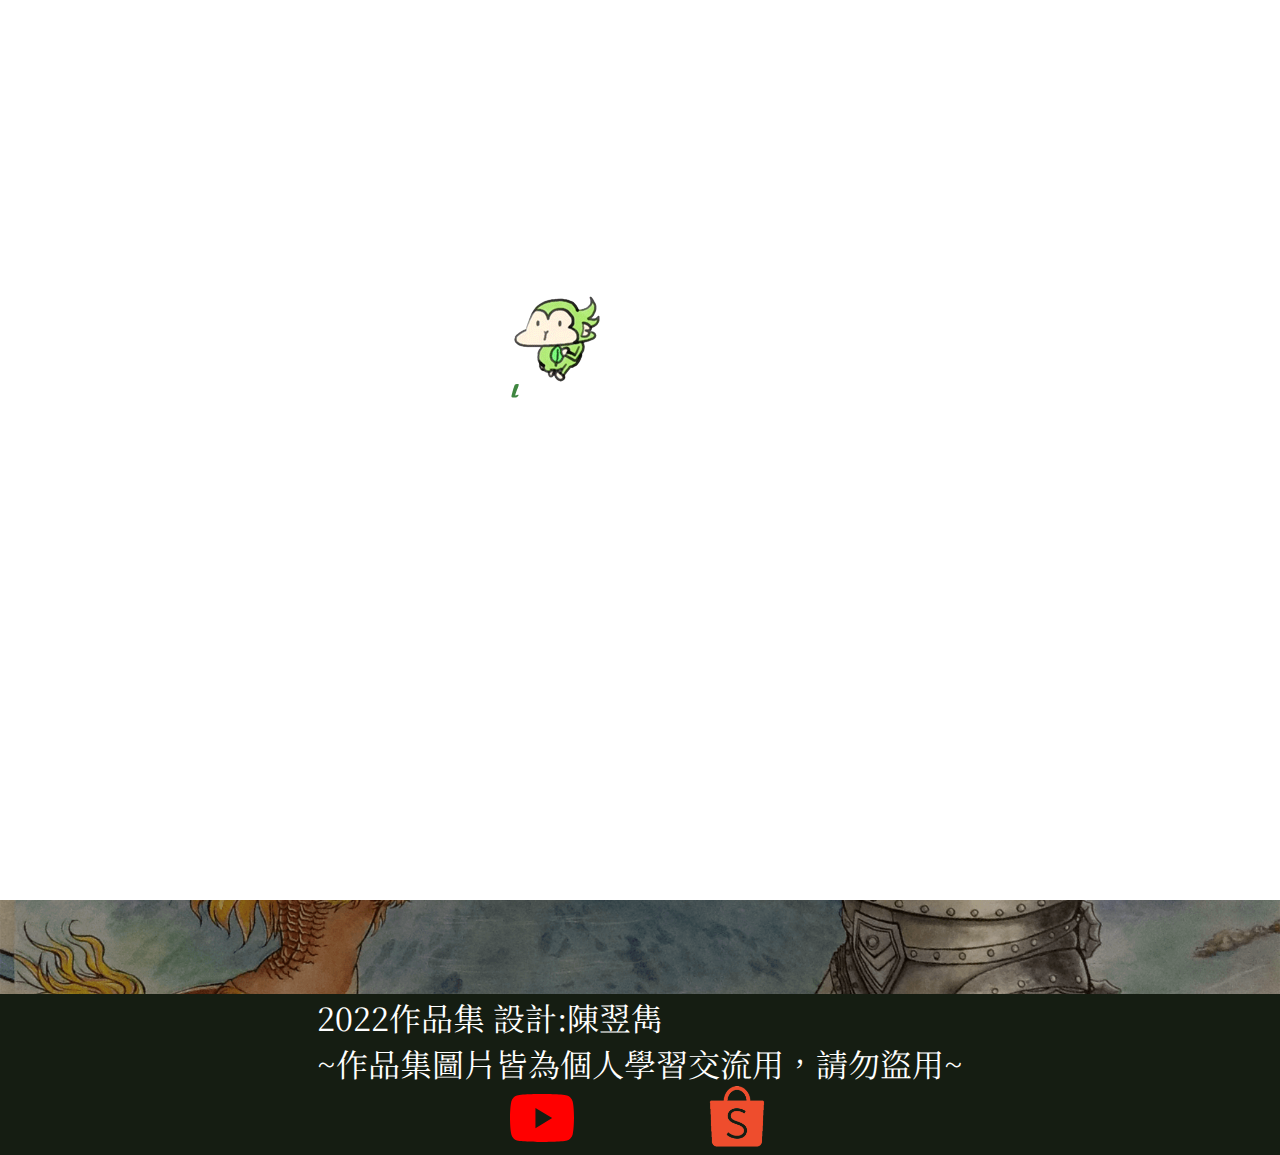
==== myworks.html @ 26aa6ac6 "Update myworks.html" ====
<!DOCTYPE html>
<html>
<head>
    
    <meta name="auther" content=""> <!--作者-->
    <meta charset="UTF-8">
    <meta http-equiv="X-UA-Compatible" content="IE=edge">
    <meta name="viewport" content="width=device-width, initial-scale=1.0">
    <title>我的作品集</title>
    <meta name="description" content="歡迎來到我的作品集"/>
    
    <!--google font-->
    <link rel="preconnect" href="https://fonts.googleapis.com">
    <link rel="preconnect" href="https://fonts.gstatic.com" crossorigin>
    <link href="https://fonts.googleapis.com/css2?family=Noto+Serif+TC:wght@600&display=swap" rel="stylesheet"> 
    <link rel="stylesheet" href="./style2.css" />
    <link rel="shortcut icon" href="images/1.png" /> <!--加入圖標-->
    <link rel="bookmark" href="images/1.png" /> <!--加入圖標-->
    
    <div id="preloader">
        <div id="status"><img src="Pictures/a4.gif"/></div>
    </div>         
    
</head>

<body>
    <!--標題-->
    <header>
        <div class="logo">
            <img src="./images/1.png" alt="logo">
            <h1><i>陳翌雋(Stanley)</i></h1>
        </div>
        <nav>
            <ul>
                <li><a href="index.html">首頁</a></li>
                <li><a href="#aa">看作品</a></li>
                <li><a href="index.html">關於</a></li>
                <li><a href="#aa">聯絡我</a></li>
            </ul>

        </nav>
    </header>
    <!--主要內容-->
    <main>
        <section class="title2">
        <!--頁面計數器-->
        <a href="https://www.mfwzjsq.com/" target="_blank"><img src="https://www.mfwzjsq.com/hit.php?id=zmoqxq&nd=6&style=109" border="0" alt="網頁計數器"></a>      
        <!--jquery3.3.1-CDN-->
        <script src="https://code.jquery.com/jquery-3.3.1.js" integrity="sha256-2Kok7MbOyxpgUVvAk/HJ2jigOSYS2auK4Pfzbm7uH60=" crossorigin="anonymous">
        </script>
        <script src="turn.js"></script> <!--要在jquery後---->
        <!--jquery-把載好的.js拿出來-->

        <!--作品集-->
    
        <div id="book">
            <div style="background-image: url(title.jpg); background-size: 100% 100%;"></div>
            <div style="background-image: url(a.jpg); background-size: cover;"></div>
            <div style="background-image: url(book1.jpg); background-size: cover;"></div>
            <div style="background-image: url(b.jpg); background-size: cover;"></div>
            <div style="background-image: url(book2.jpg); background-size: cover;"></div>
            <div style="background-image: url(c.jpg); background-size: cover;"></div>
            <div style="background-image: url(book3.jpg); background-size: cover;"></div>
            <div style="background-image: url(d.jpg); background-size: cover;"></div>
            <div style="background-image: url(book4.jpg); background-size: cover;"></div>
            <div style="background-image: url(e.jpg); background-size: cover;"></div>
            <div style="background-image: url(book5.jpg); background-size: cover;"></div>
            <div style="background-image: url(f.jpg); background-size: cover;"></div>
            <div style="background-image: url(book6.jpg); background-size: cover;"></div>
            <div style="background-image: url(g.jpg); background-size: cover;"></div>
            <div style="background-image: url(book7.jpg); background-size: cover;"></div>
            <div style="background-image: url(h.jpg); background-size: cover;"></div>
            <div style="background-image: url(book8.jpg); background-size: cover;"></div>
            <div style="background-image: url(i.jpg); background-size: cover;"></div>
            <div style="background-image: url(book9.jpg); background-size: cover;"></div>
            <div style="background-image: url(j.jpg); background-size: cover;"></div>
            <div style="background-image: url(book10.jpg); background-size: cover;"></div>
            <div style="background-image: url(k.jpg); background-size: cover;"></div>
            <div style="background-image: url(book11.jpg); background-size: cover;"></div>
            <div style="background-image: url(l.jpg); background-size: cover;"></div>
            <div style="background-image: url(book12.jpg); background-size: cover;"></div>
            <div style="background-image: url(m.jpg); background-size: cover;"></div>
            <div style="background-image: url(book13.jpg); background-size: cover;"></div>
            <div style="background-image: url(n.jpg); background-size: cover;"></div>
            <div style="background-image: url(book14.jpg); background-size: cover;"></div>
            <div style="background-image: url(o.jpg); background-size: cover;"></div>
            <div style="background-image: url(book15.jpg); background-size: cover;"></div>
            <div style="background-image: url(p.jpg); background-size: cover;"></div>
            <div style="background-image: url(book16.jpg); background-size: cover;"></div>
            <div style="background-image: url(q.jpg); background-size: cover;"></div>
            <div style="background-image: url(book17.jpg); background-size: cover;"></div>
            <div style="background-image: url(r.jpg); background-size: cover;"></div>
            <div style="background-image: url(book18.jpg); background-size: cover;"></div>
            <div style="background-image: url(s.jpg); background-size: cover;"></div>
            <div style="background-image: url(book19.jpg); background-size: cover;"></div>
            <div style="background-image: url(t.jpg); background-size: cover;"></div>
            <div style="background-image: url(book20.jpg); background-size: cover;"></div>
            <div style="background-image: url(ss.jpg); background-size: cover;"></div>
            <div style="background-image: url(book21.jpg); background-size: cover;"></div>
            <div style="background-image: url(u.jpg); background-size: cover;"></div>
            <div style="background-image: url(book22.jpg); background-size: cover;"></div>
            <div style="background-image: url(v.jpg); background-size: cover;"></div>
            <div style="background-image: url(book23.jpg); background-size: cover;"></div>
            <div style="background-image: url(w.jpg); background-size: cover;"></div>
            <div style="background-image: url(book24.jpg); background-size: cover;"></div>
            <div style="background-image: url(x.jpg); background-size: cover;"></div>
            <div style="background-image: url(book25.jpg); background-size: cover;"></div>
            <div style="background-image: url(y.jpg); background-size: cover;"></div>
            <div style="background-image: url(book26.jpg); background-size: cover;"></div>
            <div style="background-image: url(z.jpg); background-size: cover;"></div>
            <div style="background-image: url(book27.jpg); background-size: cover;"></div>
            <div style="background-image: url(zz.jpg); background-size: cover;"></div>
            <div style="background-image: url(book28.jpg); background-size: cover;"></div>
            <div style="background-image: url(zzz.jpg); background-size: cover;"></div>
            <div style="background-image: url(book29.jpg); background-size: cover;"></div>
            <div style="background-image: url(bye.jpg); background-size: cover;"></div>
        </div>
        <script>
            $('#book').turn({gradients: true, acceleration: true});
        </script>
        <!-- jQuery Plugin -->
        <script type="text/javascript" src="http://ajax.googleapis.com/ajax/libs/jquery/1.6/jquery.min.js">
        </script>
        
       <script>
        $(window).load(function(){
        $("#preloader").hide(1000);
        });
        </script>
        
        </section>  
    
    </main>
    <footer>
        <div id="aa">
            <h1>2022作品集   設計:陳翌雋<br/></h1>
            <h1>~作品集圖片皆為個人學習交流用，請勿盜用~</h1>
        </div>
        
        <section class="links">
            <a href="https://www.youtube.com/channel/UCs1S0CgsKTNjOVeJWyPDCYw"><img src="./images/youtube.svg" alt="youtube"></a>
            <a href="  "><img src="./images/sh.png" alt="shopee"></a>
        </section>
    </footer>
</body>
</html>
---- style2.css ----
@charset "UTF-8";
* {
  padding: 0;
  margin: 0;
  -webkit-box-sizing: border-box;
          box-sizing: border-box;
  font-family: "Noto Serif TC",sans-serif;
  /*google font*/
}

#book {
  margin: 5% auto;
  width: 600px;
  height: 500px;
}

#book .turn-page {
  background-size: 80% 80%;
}

h1, h2, h3, h4, h5, h6 {
  font-weight: normal;
}

header {
  display: -webkit-box;
  display: -ms-flexbox;
  display: flex;
  -webkit-box-align: center;
      -ms-flex-align: center;
          align-items: center;
  /*在同一條線上*/
  -ms-flex-wrap: wrap;
      flex-wrap: wrap;
  /*隨著畫面拉伸*/
  /*background-image: url(../images/name.png);
        /*background-size: cover;  /*圖片填滿*/
  text-align: center;
  /*置中*/
  background-color: #617C45;
}

header div.logo {
  display: -webkit-box;
  display: -ms-flexbox;
  display: flex;
  -webkit-box-flex: 4;
      -ms-flex: 4 1 300px;
          flex: 4 1 300px;
  margin-left: 0.3rem;
  /*左邊緣*/
  margin-top: 0.3rem;
  /*上邊緣*/
  -webkit-box-align: center;
      -ms-flex-align: center;
          align-items: center;
}

header div.logo img {
  width: 7vw;
  height: 7vw;
}

header nav {
  -webkit-box-flex: 2;
      -ms-flex: 2 1 300px;
          flex: 2 1 300px;
  /*連結文字位置*/
}

header nav ul {
  display: -webkit-box;
  display: -ms-flexbox;
  display: flex;
  list-style-type: none;
  -ms-flex-pack: distribute;
      justify-content: space-around;
}

header nav ul li a {
  color: #AFE7E7;
  text-decoration: none;
  font-size: 12 rem;
}

nav ul li a:hover {
  color: #3ba8b2;
}

main section.title1 {
  background-color: #A2BE86;
  display: -webkit-box;
  display: -ms-flexbox;
  display: flex;
  /*flex: 5 1 300px;*/
  display: flex;
  /*設定文字在圖片上*/
  -webkit-box-pack: center;
      -ms-flex-pack: center;
          justify-content: center;
  -webkit-box-align: center;
      -ms-flex-align: center;
          align-items: center;
  -webkit-box-orient: vertical;
  -webkit-box-direction: normal;
      -ms-flex-direction: column;
          flex-direction: column;
  /*換行*/
  text-align: center;
  /*置中*/
}

main section.title1 h2 {
  font-size: 1.3rem;
}

main section.title2 {
  display: -webkit-box;
  display: -ms-flexbox;
  display: flex;
  background-color: #eaede7;
  background-image: url("./Pictures/280233321_516473033298237_4515372287302845186_n.png");
  background-size: cover;
  /*圖片填滿*/
  text-align: center;
  /*置中*/
  min-height: 100vh;
  width: 100%;
}

footer {
  background-color: #151D12;
  display: -webkit-box;
  display: -ms-flexbox;
  display: flex;
  -webkit-box-orient: vertical;
  -webkit-box-direction: normal;
      -ms-flex-direction: column;
          flex-direction: column;
  -webkit-box-align: center;
      -ms-flex-align: center;
          align-items: center;
  /*置中*/
}

footer section.links a {
  margin: 3rem 4rem;
  /*上下 左右*/
}

footer section.links a img {
  width: 5vw;
  height: 5vw;
}

#curve_chart {
  width: 100%;
  height: 80%;
}

h1 {
  color: #fff;
}

h3 {
  color: #d0d3d3;
}

#preloader {
  /*   這是整個會蓋住畫面的底色色塊  */
  position: fixed;
  width: 100%;
  height: 100%;
  left: 0%;
  top: 0%;
  background-color: #fff;
  z-index: 9999;
}

#status {
  /*   這是中間loading的gif坐標css,我們盡量讓他畫面置中  */
  position: fixed;
  width: 218px;
  height: 419px;
  margin-left: -140px;
  margin-top: -160px;
  left: 50%;
  top: 50%;
}

/*適屏*/
@media screen and (max-width: 550px) {
  #curve_chart {
    width: 100%;
    height: 30%;
  }
  header div.logo img {
    width: 10vw;
    height: 10vw;
  }
  footer section.links a img {
    width: 13vw;
    height: 13vw;
  }
}

@media screen and (max-width: 700px) {
  header div.logo img {
    width: 15vw;
    height: 15vw;
  }
  main section.title2 section.book {
    width: 60px;
    height: 50px;
  }
  nav ul {
    -webkit-box-orient: vertical;
    -webkit-box-direction: normal;
        -ms-flex-direction: column;
            flex-direction: column;
  }
  footer section.links a img {
    width: 13vw;
    height: 13vw;
  }
}
/*# sourceMappingURL=style2.css.map */
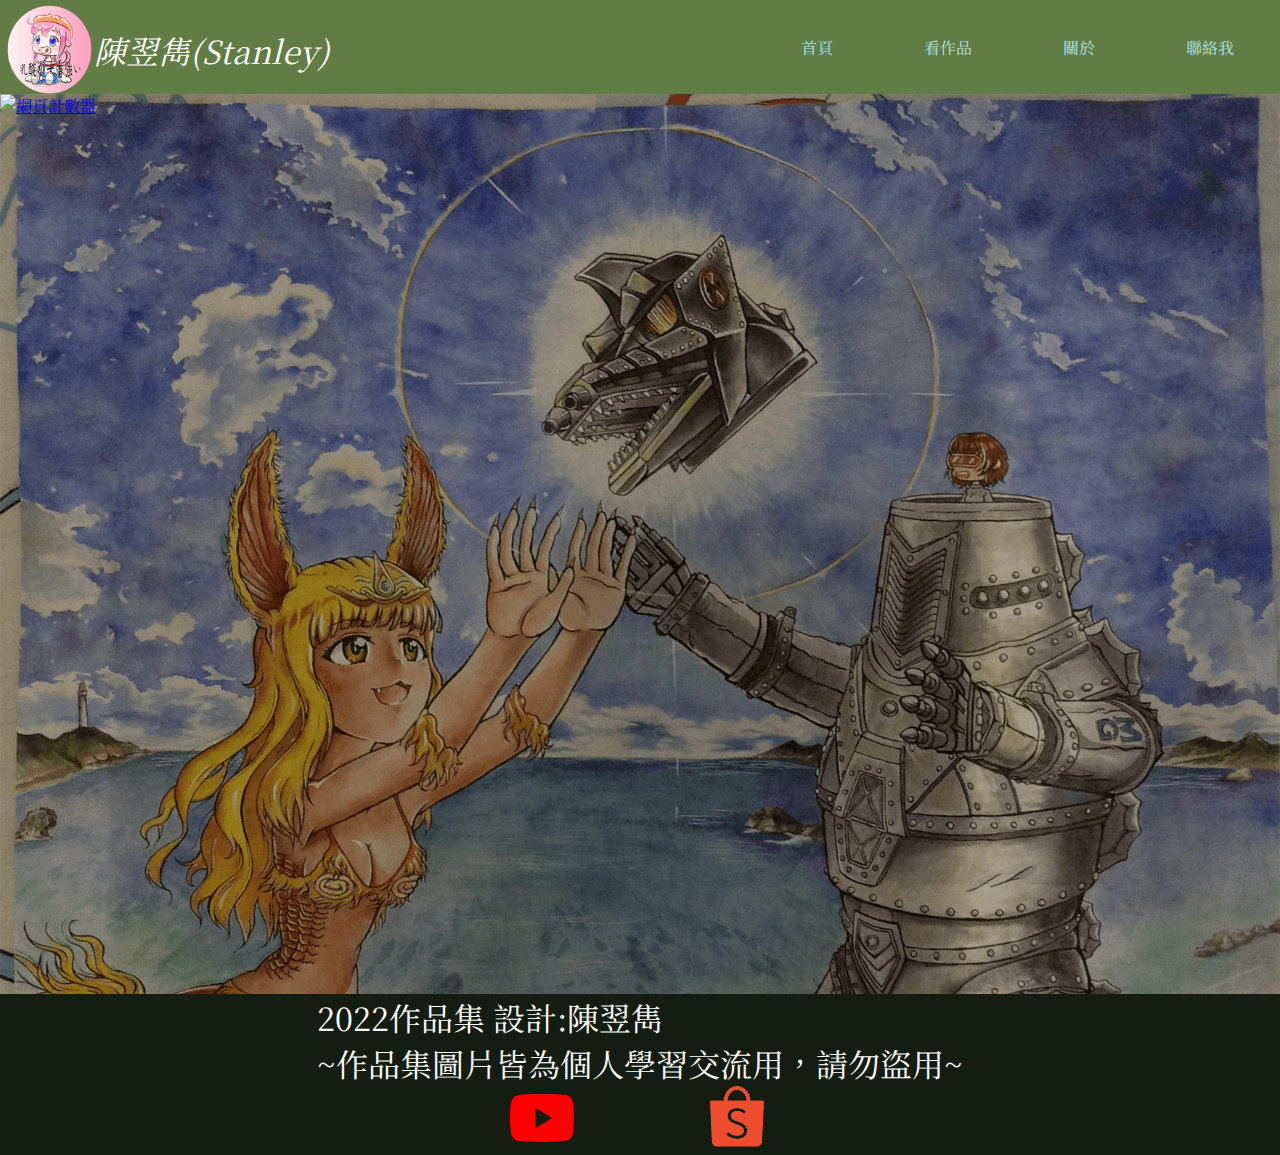
==== commit a560efb4: "Update myworks.html" ====
--- a/myworks.html
+++ b/myworks.html
@@ -17,10 +17,10 @@
     <link rel="shortcut icon" href="images/1.png" /> <!--加入圖標-->
     <link rel="bookmark" href="images/1.png" /> <!--加入圖標-->
     
-    <div id="preloader">
-        <div id="status"><img src="Pictures/a4.gif"/></div>
-    </div>         
-    
+    <!--<div id="preloader">
+    --    <div id="status"><img src="Pictures/a4.gif"/></div>
+    --</div>         
+    -->
 </head>
 
 <body>
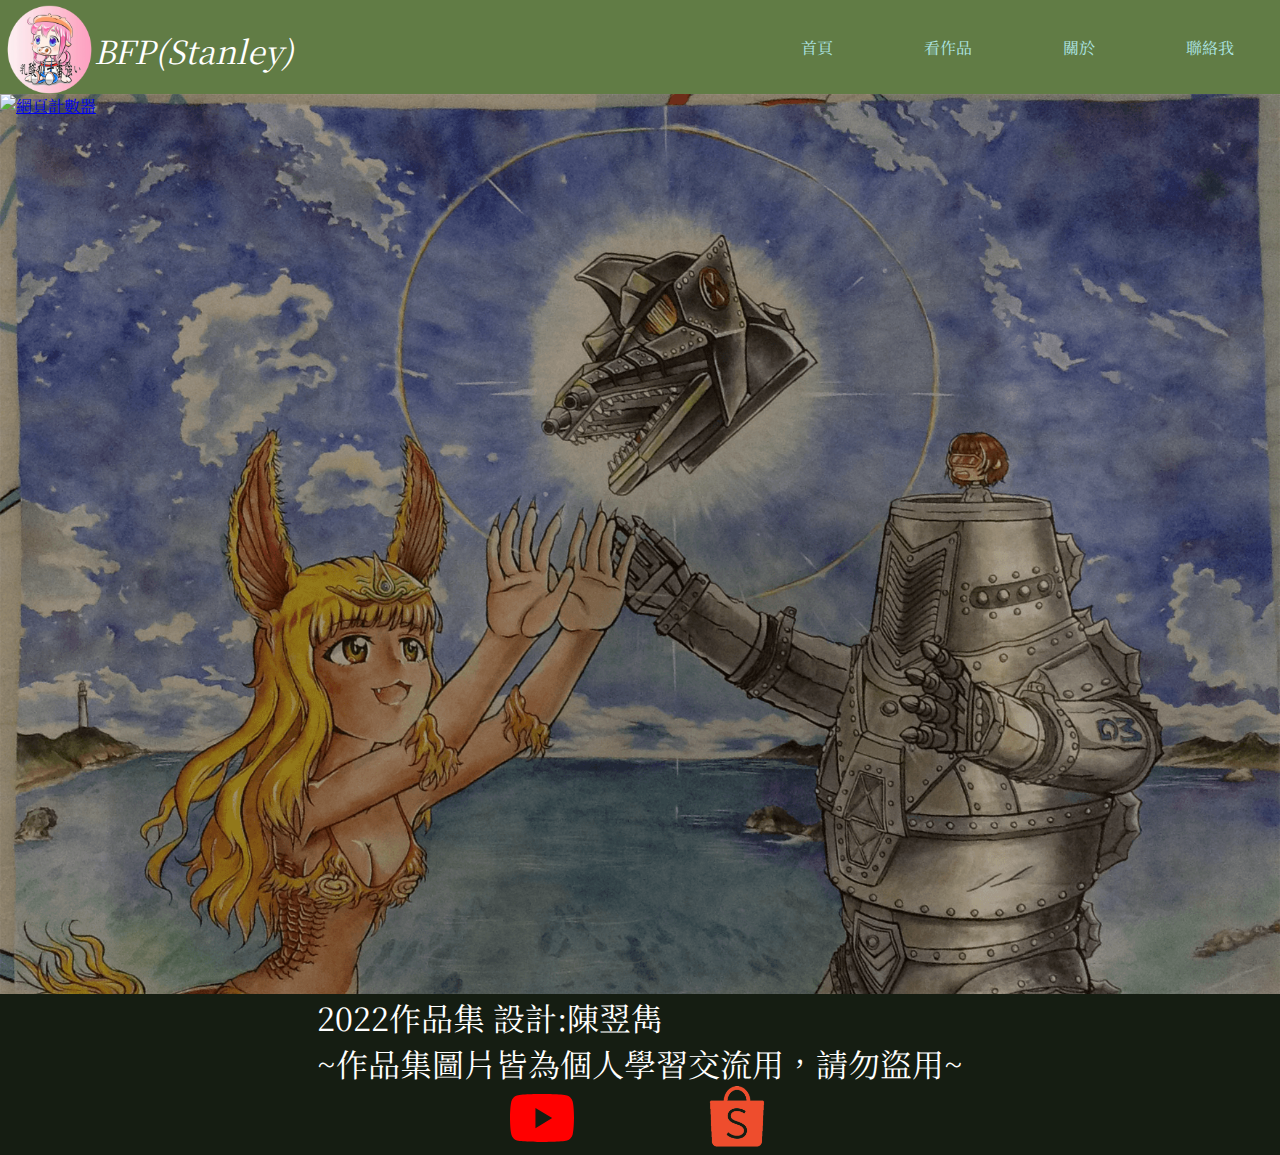
==== commit eb0f8c6b: "Update myworks.html" ====
--- a/myworks.html
+++ b/myworks.html
@@ -28,7 +28,7 @@
     <header>
         <div class="logo">
             <img src="./images/1.png" alt="logo">
-            <h1><i>陳翌雋(Stanley)</i></h1>
+            <h1><i>BFP(Stanley)</i></h1>
         </div>
         <nav>
             <ul>
@@ -139,7 +139,7 @@
         
         <section class="links">
             <a href="https://www.youtube.com/channel/UCs1S0CgsKTNjOVeJWyPDCYw"><img src="./images/youtube.svg" alt="youtube"></a>
-            <a href="  "><img src="./images/sh.png" alt="shopee"></a>
+            <a href=" https://shopee.tw/v1ryair7cp?categoryId=100638&entryPoint=cart&itemId=8259153919"><img src="./images/sh.png" alt="shopee"></a>
         </section>
     </footer>
 </body>
--- a/style2.css
+++ b/style2.css
@@ -1,227 +1,227 @@
-@charset "UTF-8";
-* {
-  padding: 0;
-  margin: 0;
-  -webkit-box-sizing: border-box;
-          box-sizing: border-box;
-  font-family: "Noto Serif TC",sans-serif;
-  /*google font*/
-}
-
-#book {
-  margin: 5% auto;
-  width: 600px;
-  height: 500px;
-}
-
-#book .turn-page {
-  background-size: 80% 80%;
-}
-
-h1, h2, h3, h4, h5, h6 {
-  font-weight: normal;
-}
-
-header {
-  display: -webkit-box;
-  display: -ms-flexbox;
-  display: flex;
-  -webkit-box-align: center;
-      -ms-flex-align: center;
-          align-items: center;
-  /*在同一條線上*/
-  -ms-flex-wrap: wrap;
-      flex-wrap: wrap;
-  /*隨著畫面拉伸*/
+@charset "UTF-8";
+* {
+  padding: 0;
+  margin: 0;
+  -webkit-box-sizing: border-box;
+          box-sizing: border-box;
+  font-family: "Noto Serif TC",sans-serif;
+  /*google font*/
+}
+
+#book {
+  margin: 5% auto;
+  width: 600px;
+  height: 500px;
+}
+
+#book .turn-page {
+  background-size: 80% 80%;
+}
+
+h1, h2, h3, h4, h5, h6 {
+  font-weight: normal;
+}
+
+header {
+  display: -webkit-box;
+  display: -ms-flexbox;
+  display: flex;
+  -webkit-box-align: center;
+      -ms-flex-align: center;
+          align-items: center;
+  /*在同一條線上*/
+  -ms-flex-wrap: wrap;
+      flex-wrap: wrap;
+  /*隨著畫面拉伸*/
   /*background-image: url(../images/name.png);
-        /*background-size: cover;  /*圖片填滿*/
-  text-align: center;
-  /*置中*/
-  background-color: #617C45;
-}
-
-header div.logo {
-  display: -webkit-box;
-  display: -ms-flexbox;
-  display: flex;
-  -webkit-box-flex: 4;
-      -ms-flex: 4 1 300px;
-          flex: 4 1 300px;
-  margin-left: 0.3rem;
-  /*左邊緣*/
-  margin-top: 0.3rem;
-  /*上邊緣*/
-  -webkit-box-align: center;
-      -ms-flex-align: center;
-          align-items: center;
-}
-
-header div.logo img {
-  width: 7vw;
-  height: 7vw;
-}
-
-header nav {
-  -webkit-box-flex: 2;
-      -ms-flex: 2 1 300px;
-          flex: 2 1 300px;
-  /*連結文字位置*/
-}
-
-header nav ul {
-  display: -webkit-box;
-  display: -ms-flexbox;
-  display: flex;
-  list-style-type: none;
-  -ms-flex-pack: distribute;
-      justify-content: space-around;
-}
-
-header nav ul li a {
-  color: #AFE7E7;
-  text-decoration: none;
-  font-size: 12 rem;
-}
-
-nav ul li a:hover {
-  color: #3ba8b2;
-}
-
-main section.title1 {
-  background-color: #A2BE86;
-  display: -webkit-box;
-  display: -ms-flexbox;
-  display: flex;
-  /*flex: 5 1 300px;*/
-  display: flex;
-  /*設定文字在圖片上*/
-  -webkit-box-pack: center;
-      -ms-flex-pack: center;
-          justify-content: center;
-  -webkit-box-align: center;
-      -ms-flex-align: center;
-          align-items: center;
-  -webkit-box-orient: vertical;
-  -webkit-box-direction: normal;
-      -ms-flex-direction: column;
-          flex-direction: column;
-  /*換行*/
-  text-align: center;
-  /*置中*/
-}
-
-main section.title1 h2 {
-  font-size: 1.3rem;
-}
-
-main section.title2 {
-  display: -webkit-box;
-  display: -ms-flexbox;
-  display: flex;
-  background-color: #eaede7;
-  background-image: url("./Pictures/280233321_516473033298237_4515372287302845186_n.png");
-  background-size: cover;
-  /*圖片填滿*/
-  text-align: center;
-  /*置中*/
-  min-height: 100vh;
-  width: 100%;
-}
-
-footer {
-  background-color: #151D12;
-  display: -webkit-box;
-  display: -ms-flexbox;
-  display: flex;
-  -webkit-box-orient: vertical;
-  -webkit-box-direction: normal;
-      -ms-flex-direction: column;
-          flex-direction: column;
-  -webkit-box-align: center;
-      -ms-flex-align: center;
-          align-items: center;
-  /*置中*/
-}
-
-footer section.links a {
-  margin: 3rem 4rem;
-  /*上下 左右*/
-}
-
-footer section.links a img {
-  width: 5vw;
-  height: 5vw;
-}
-
-#curve_chart {
-  width: 100%;
-  height: 80%;
-}
-
-h1 {
-  color: #fff;
-}
-
-h3 {
-  color: #d0d3d3;
-}
-
-#preloader {
-  /*   這是整個會蓋住畫面的底色色塊  */
-  position: fixed;
-  width: 100%;
-  height: 100%;
-  left: 0%;
-  top: 0%;
-  background-color: #fff;
-  z-index: 9999;
-}
-
-#status {
-  /*   這是中間loading的gif坐標css,我們盡量讓他畫面置中  */
-  position: fixed;
-  width: 218px;
-  height: 419px;
-  margin-left: -140px;
-  margin-top: -160px;
-  left: 50%;
-  top: 50%;
-}
-
-/*適屏*/
-@media screen and (max-width: 550px) {
-  #curve_chart {
-    width: 100%;
-    height: 30%;
-  }
-  header div.logo img {
-    width: 10vw;
-    height: 10vw;
-  }
-  footer section.links a img {
-    width: 13vw;
-    height: 13vw;
-  }
-}
-
-@media screen and (max-width: 700px) {
-  header div.logo img {
-    width: 15vw;
-    height: 15vw;
-  }
-  main section.title2 section.book {
-    width: 60px;
-    height: 50px;
-  }
-  nav ul {
-    -webkit-box-orient: vertical;
-    -webkit-box-direction: normal;
-        -ms-flex-direction: column;
-            flex-direction: column;
-  }
-  footer section.links a img {
-    width: 13vw;
-    height: 13vw;
-  }
-}
-/*# sourceMappingURL=style2.css.map */+        /*background-size: cover;  /*圖片填滿*/
+  text-align: center;
+  /*置中*/
+  background-color: #617C45;
+}
+
+header div.logo {
+  display: -webkit-box;
+  display: -ms-flexbox;
+  display: flex;
+  -webkit-box-flex: 4;
+      -ms-flex: 4 1 300px;
+          flex: 4 1 300px;
+  margin-left: 0.3rem;
+  /*左邊緣*/
+  margin-top: 0.3rem;
+  /*上邊緣*/
+  -webkit-box-align: center;
+      -ms-flex-align: center;
+          align-items: center;
+}
+
+header div.logo img {
+  width: 7vw;
+  height: 7vw;
+}
+
+header nav {
+  -webkit-box-flex: 2;
+      -ms-flex: 2 1 300px;
+          flex: 2 1 300px;
+  /*連結文字位置*/
+}
+
+header nav ul {
+  display: -webkit-box;
+  display: -ms-flexbox;
+  display: flex;
+  list-style-type: none;
+  -ms-flex-pack: distribute;
+      justify-content: space-around;
+}
+
+header nav ul li a {
+  color: #AFE7E7;
+  text-decoration: none;
+  font-size: 12 rem;
+}
+
+nav ul li a:hover {
+  color: #3ba8b2;
+}
+
+main section.title1 {
+  background-color: #A2BE86;
+  display: -webkit-box;
+  display: -ms-flexbox;
+  display: flex;
+  /*flex: 5 1 300px;*/
+  display: flex;
+  /*設定文字在圖片上*/
+  -webkit-box-pack: center;
+      -ms-flex-pack: center;
+          justify-content: center;
+  -webkit-box-align: center;
+      -ms-flex-align: center;
+          align-items: center;
+  -webkit-box-orient: vertical;
+  -webkit-box-direction: normal;
+      -ms-flex-direction: column;
+          flex-direction: column;
+  /*換行*/
+  text-align: center;
+  /*置中*/
+}
+
+main section.title1 h2 {
+  font-size: 1.3rem;
+}
+
+main section.title2 {
+  display: -webkit-box;
+  display: -ms-flexbox;
+  display: flex;
+  background-color: #eaede7;
+  background-image: url("./Pictures/280233321_516473033298237_4515372287302845186_n.png");
+  background-size: cover;
+  /*圖片填滿*/
+  text-align: center;
+  /*置中*/
+  min-height: 100vh;
+  width: 100%;
+}
+
+footer {
+  background-color: #151D12;
+  display: -webkit-box;
+  display: -ms-flexbox;
+  display: flex;
+  -webkit-box-orient: vertical;
+  -webkit-box-direction: normal;
+      -ms-flex-direction: column;
+          flex-direction: column;
+  -webkit-box-align: center;
+      -ms-flex-align: center;
+          align-items: center;
+  /*置中*/
+}
+
+footer section.links a {
+  margin: 3rem 4rem;
+  /*上下 左右*/
+}
+
+footer section.links a img {
+  width: 5vw;
+  height: 5vw;
+}
+
+#curve_chart {
+  width: 100%;
+  height: 80%;
+}
+
+h1 {
+  color: #fff;
+}
+
+h3 {
+  color: #d0d3d3;
+}
+
+//#preloader {
+//  /*   這是整個會蓋住畫面的底色色塊  */
+//  position: fixed;
+//  width: 100%;
+//  height: 100%;
+//  left: 0%;
+//  top: 0%;
+//  background-color: #fff;
+//  z-index: 9999;
+//}
+
+#status {
+  /*   這是中間loading的gif坐標css,我們盡量讓他畫面置中  */
+  position: fixed;
+  width: 218px;
+  height: 419px;
+  margin-left: -140px;
+  margin-top: -160px;
+  left: 50%;
+  top: 50%;
+}
+
+/*適屏*/
+@media screen and (max-width: 550px) {
+  #curve_chart {
+    width: 100%;
+    height: 30%;
+  }
+  header div.logo img {
+    width: 10vw;
+    height: 10vw;
+  }
+  footer section.links a img {
+    width: 13vw;
+    height: 13vw;
+  }
+}
+
+@media screen and (max-width: 700px) {
+  header div.logo img {
+    width: 15vw;
+    height: 15vw;
+  }
+  main section.title2 section.book {
+    width: 60px;
+    height: 50px;
+  }
+  nav ul {
+    -webkit-box-orient: vertical;
+    -webkit-box-direction: normal;
+        -ms-flex-direction: column;
+            flex-direction: column;
+  }
+  footer section.links a img {
+    width: 13vw;
+    height: 13vw;
+  }
+}
+/*# sourceMappingURL=style2.css.map */
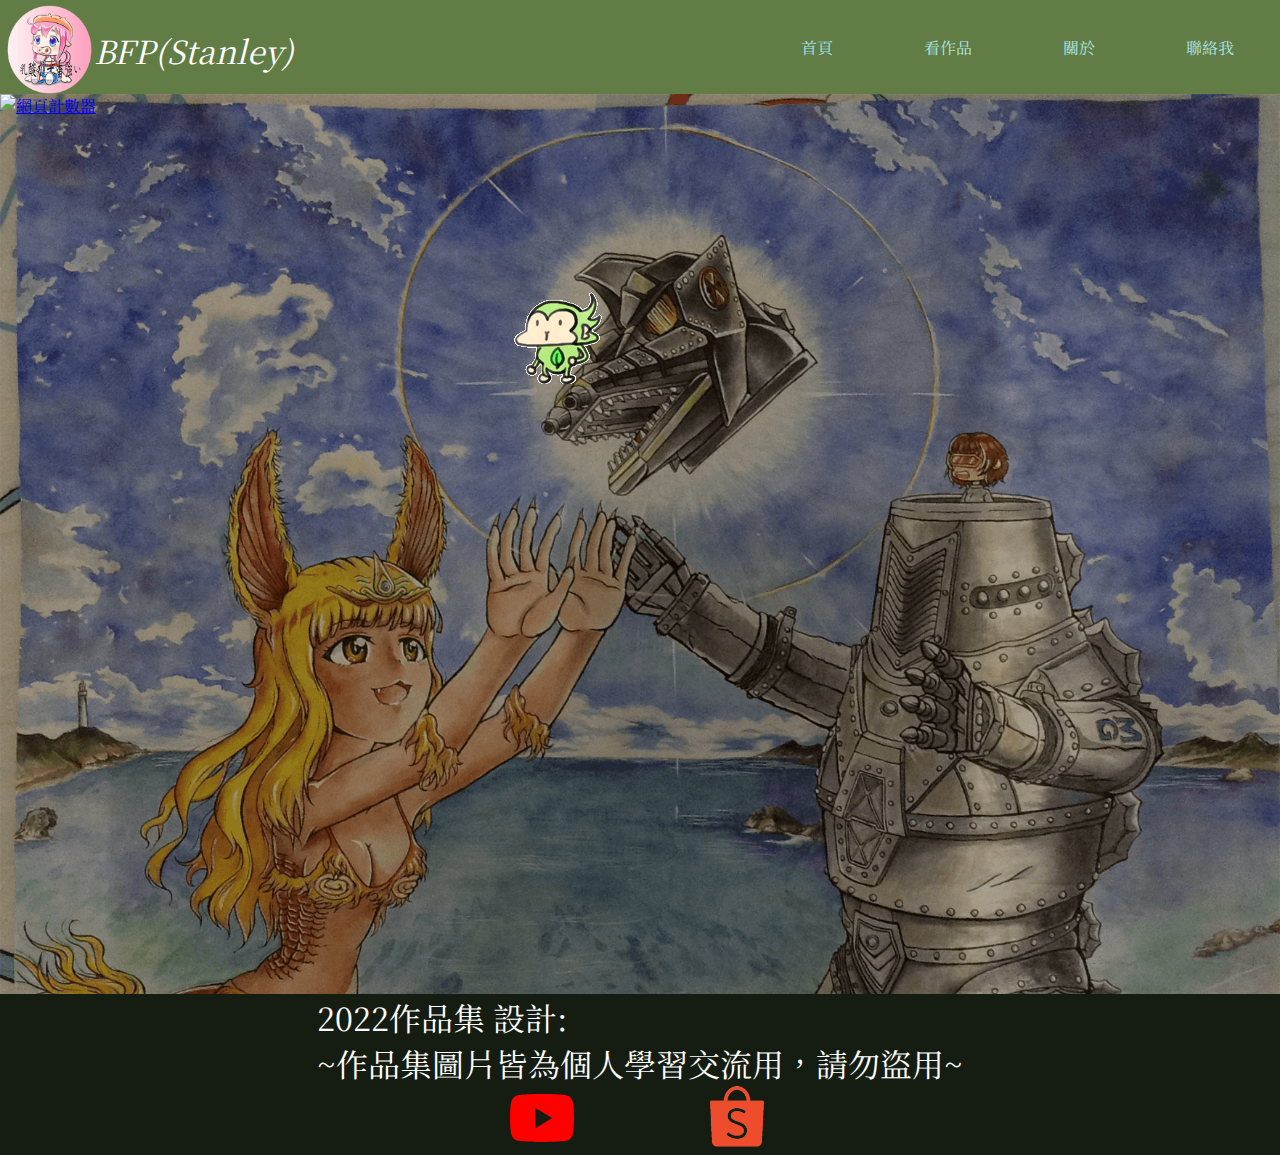
==== commit 8807d740: "Update myworks.html" ====
--- a/myworks.html
+++ b/myworks.html
@@ -17,10 +17,10 @@
     <link rel="shortcut icon" href="images/1.png" /> <!--加入圖標-->
     <link rel="bookmark" href="images/1.png" /> <!--加入圖標-->
     
-    <!--<div id="preloader">
-    --    <div id="status"><img src="Pictures/a4.gif"/></div>
-    --</div>         
-    -->
+    <div id="preloader">
+    <div id="status"><img src="Pictures/a4.gif"/></div>
+    </div>         
+    
 </head>
 
 <body>
@@ -133,7 +133,7 @@
     </main>
     <footer>
         <div id="aa">
-            <h1>2022作品集   設計:陳翌雋<br/></h1>
+            <h1>2022作品集   設計:   <br/></h1>
             <h1>~作品集圖片皆為個人學習交流用，請勿盜用~</h1>
         </div>
         
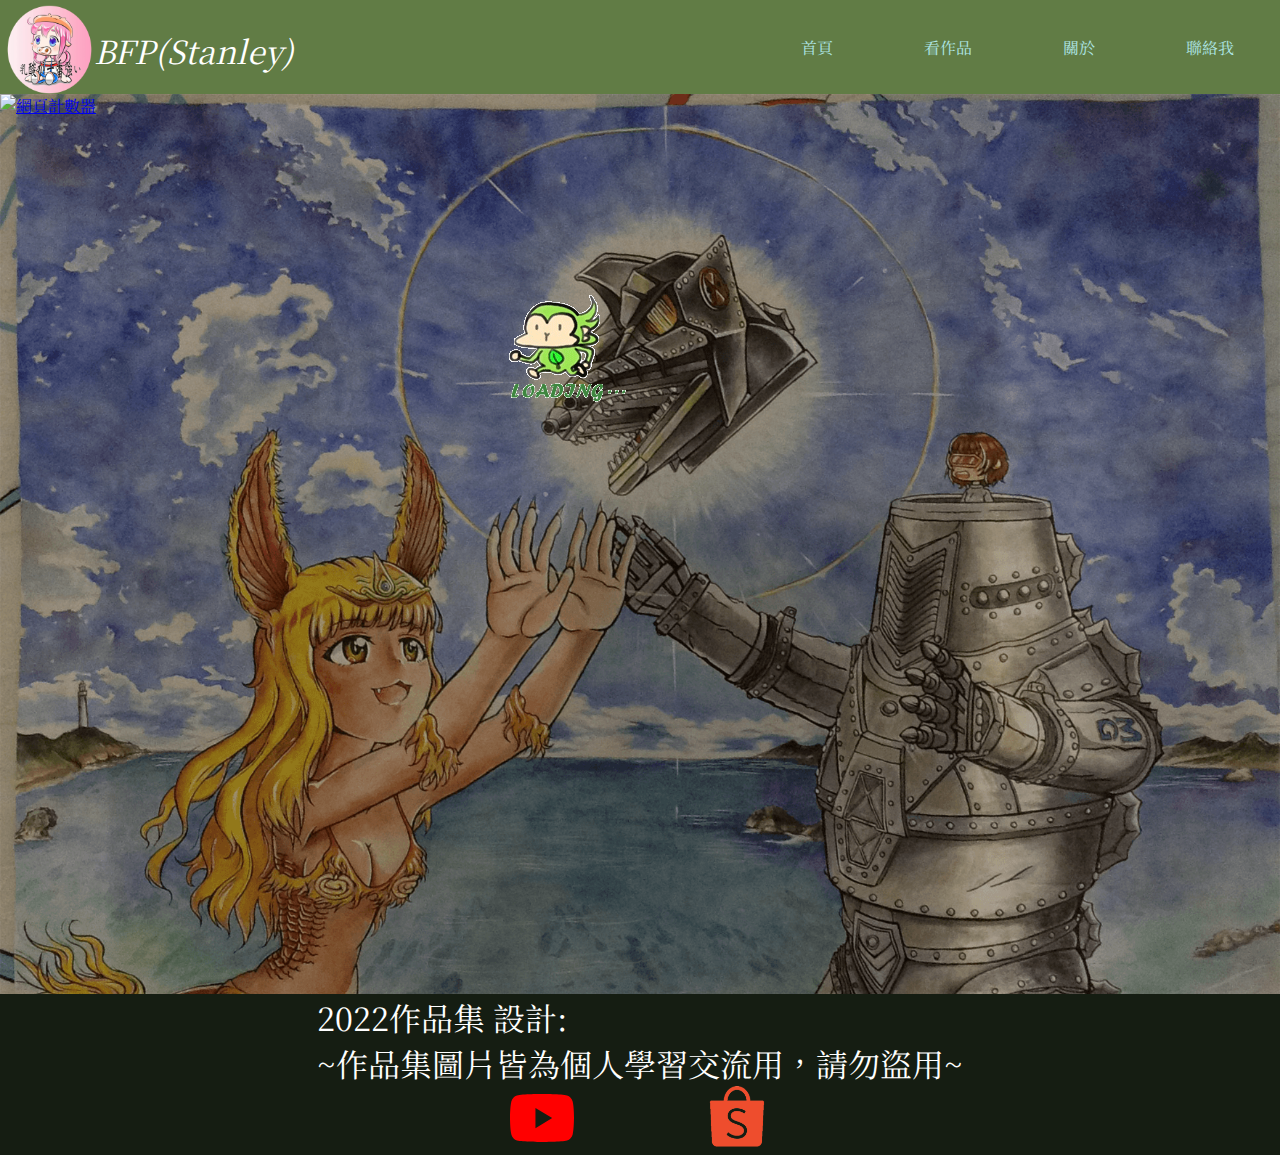
==== commit 41c4a911: "Update myworks.html" ====
--- a/myworks.html
+++ b/myworks.html
@@ -46,7 +46,7 @@
         <!--頁面計數器-->
         <a href="https://www.mfwzjsq.com/" target="_blank"><img src="https://www.mfwzjsq.com/hit.php?id=zmoqxq&nd=6&style=109" border="0" alt="網頁計數器"></a>      
         <!--jquery3.3.1-CDN-->
-        <script src="https://code.jquery.com/jquery-3.3.1.js" integrity="sha256-2Kok7MbOyxpgUVvAk/HJ2jigOSYS2auK4Pfzbm7uH60=" crossorigin="anonymous">
+        <script src="jquery.slim.min.map">
         </script>
         <script src="turn.js"></script> <!--要在jquery後---->
         <!--jquery-把載好的.js拿出來-->
@@ -122,12 +122,12 @@
         <script type="text/javascript" src="http://ajax.googleapis.com/ajax/libs/jquery/1.6/jquery.min.js">
         </script>
         
-       <script>
-        $(window).load(function(){
-        $("#preloader").hide(1000);
-        });
+        <script>
+        $(window).load(function() { // 確認整個頁面讀取完畢再將這三個div隱藏起來
+        $("#status").delay(5000).fadeOut(3000); //delay --> 延遲幾秒才fadeOut
+        $("#preloader").delay(7000).fadeOut(3000);
+})
         </script>
-        
         </section>  
     
     </main>
